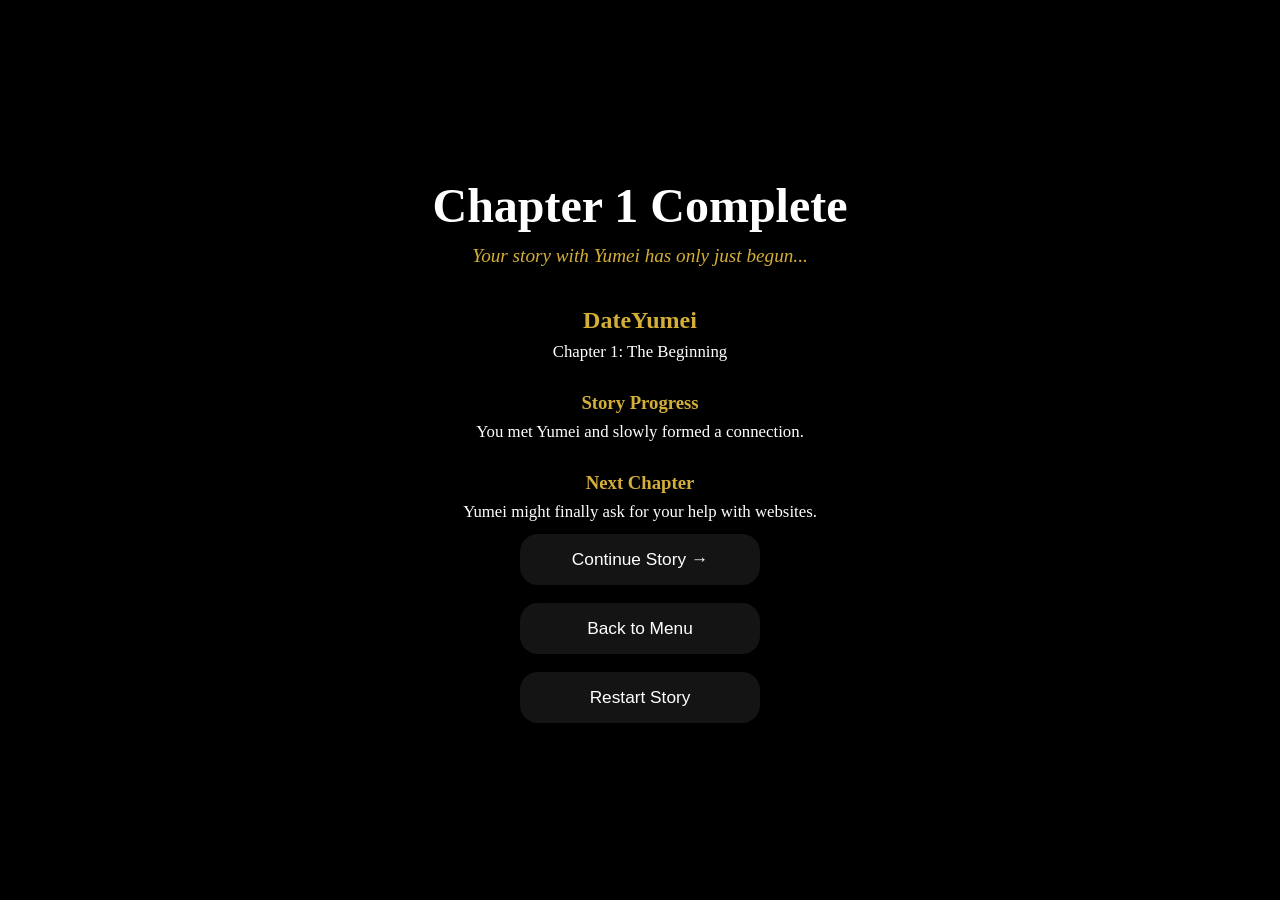
==== outro.html @ 6eab2cd8 "Initial DateYumei upload" ====
<!DOCTYPE html>
<html lang="en">

<head>

    <meta charset="UTF-8">

    <meta
        name="viewport"
        content="width=device-width, initial-scale=1.0"
    >

    <title>
        Chapter Complete | DateYumei
    </title>

    <link
        rel="stylesheet"
        href="style.css"
    >

</head>

<body>

    <!-- OUTRO SCREEN -->
    <main
        class="outro-screen"
        id="outro-screen"
    >

        <!-- Overlay -->
        <div class="overlay"></div>

        <!-- Content -->
        <section class="outro-content">

            <!-- Title -->
            <h1
                class="credits-title"
                id="chapter-title"
            >
                Chapter Complete
            </h1>

            <!-- Subtitle -->
            <p
                class="to-be-continued"
                id="chapter-subtitle"
            >
                Another memory with Yumei...
            </p>

            <!-- Summary -->
            <div class="credits-section">

                <h2>
                    DateYumei
                </h2>

                <p id="chapter-name">
                    Loading chapter...
                </p>

                <br>

                <h3>
                    Story Progress
                </h3>

                <p id="chapter-summary">
                    Loading summary...
                </p>

                <br>

                <h3>
                    Next Chapter
                </h3>

                <p id="chapter-next">
                    More memories await...
                </p>

            </div>

            <!-- Buttons -->
            <div class="menu-buttons">

                <button
                    class="menu-btn"
                    id="continue-btn"
                    onclick="continueStory()"
                >
                    Continue Story →
                </button>

                <button
                    class="menu-btn"
                    onclick="goHome()"
                >
                    Back to Menu
                </button>

                <button
                    class="menu-btn"
                    onclick="restartStory()"
                >
                    Restart Story
                </button>

            </div>

        </section>

    </main>

    <script>

        // ==========================
        // FADE IN
        // ==========================

        window.addEventListener(
            "load",
            () => {

                document.body
                .style.opacity =
                    "1";

                loadOutro();
            }
        );

        // ==========================
        // CHAPTER DATA
        // ==========================

        const chapterData = {

            chapter1: {

                title:
                    "Chapter 1 Complete",

                subtitle:
                    "Your story with Yumei has only just begun...",

                chapterName:
                    "Chapter 1: The Beginning",

                summary:
                    "You met Yumei and slowly formed a connection.",

                next:
                    "Yumei might finally ask for your help with websites.",

                background:
                    "assets/images/chapter1/outro.webp",

                nextChapter:
                    "chapter2"
            },

            chapter2: {

                title:
                    "Chapter 2 Complete",

                subtitle:
                    "A little closer than before...",

                chapterName:
                    "Chapter 2: Shared Interests",

                summary:
                    "You talked about dreams, websites and future goals.",

                next:
                    "Maybe deeper conversations await next time.",

                background:
                    "assets/images/chapter2/outro.webp",

                nextChapter:
                    "chapter3"
            },

            chapter3: {

                title:
                    "Chapter 3 Complete",

                subtitle:
                    "Another meaningful conversation ends...",

                chapterName:
                    "Chapter 3: Growing Conversations",

                summary:
                    "You and Yumei talked about confidence, dreams and slowly grew closer.",

                next:
                    "Chapter 4 is still under development.",

                background:
                    "assets/images/chapter3/outro.webp",

                nextChapter:
                    null
            }
        };

        // ==========================
        // LOAD OUTRO
        // ==========================

        function loadOutro() {

            const chapter =

                localStorage.getItem(
                    "completedChapter"
                )

                || "chapter1";

            const data =
                chapterData[
                    chapter
                ];

            if (!data) return;

            // Text
            document.getElementById(
                "chapter-title"
            ).textContent =
                data.title;

            document.getElementById(
                "chapter-subtitle"
            ).textContent =
                data.subtitle;

            document.getElementById(
                "chapter-name"
            ).textContent =
                data.chapterName;

            document.getElementById(
                "chapter-summary"
            ).textContent =
                data.summary;

            document.getElementById(
                "chapter-next"
            ).textContent =
                data.next;

            // Background
            document.getElementById(
                "outro-screen"
            ).style.background =
            `
            linear-gradient(
                rgba(0,0,0,.55),
                rgba(0,0,0,.88)
            ),
            url("${data.background}")
            center/cover no-repeat
            `;

            // ==========================
            // CONTINUE BUTTON LOCK
            // ==========================

            const continueBtn =
                document.getElementById(
                    "continue-btn"
                );

            if (
                !data.nextChapter
            ) {

                continueBtn.disabled =
                    true;

                continueBtn.textContent =
                    "Chapter 4 Coming Soon";

                continueBtn.style.opacity =
                    "0.6";

                continueBtn.style.cursor =
                    "not-allowed";
            }

            else {

                localStorage.setItem(
                    "nextChapter",
                    data.nextChapter
                );
            }
        }

        // ==========================
        // CONTINUE STORY
        // ==========================

        function continueStory() {

            const nextChapter =

                localStorage.getItem(
                    "nextChapter"
                );

            if (!nextChapter)
                return;

            localStorage.setItem(
                "currentChapter",
                nextChapter
            );

            localStorage.setItem(
                "currentScene",
                "0"
            );

            window.location.href =
                "story.html";
        }

        // ==========================
        // HOME
        // ==========================

        function goHome() {

            window.location.href =
                "index.html";
        }

        // ==========================
        // RESTART
        // ==========================

        function restartStory() {

            localStorage.setItem(
                "currentChapter",
                "chapter1"
            );

            localStorage.setItem(
                "currentScene",
                "0"
            );

            window.location.href =
                "story.html";
        }

    </script>

</body>
</html>
---- style.css ----
/* ==========================
   GLOBAL RESET
========================== */

*{
    margin:0;
    padding:0;
    box-sizing:border-box;
}

html,
body{
    width:100%;
    height:100%;
    overflow:hidden;

    font-family:Georgia, serif;

    background:black;
    color:white;
}

body{
    opacity:0;
    transition:opacity .8s ease-in-out;
}

/* ==========================
   COMMON OVERLAY
========================== */

.overlay,
.scene-overlay{
    position:absolute;
    inset:0;

    z-index:1;
}

/* Menu overlay */
.overlay{
    background:
    linear-gradient(
        rgba(0,0,0,.42),
        rgba(0,0,0,.72)
    );
}

/* Story overlay */
.scene-overlay{
    background:
    radial-gradient(
        circle,
        rgba(0,0,0,.08),
        rgba(0,0,0,.45)
    );
}

/* ==========================
   INDEX PAGE
========================== */

.menu-screen{
    position:relative;

    width:100vw;
    height:100vh;

    display:flex;
    justify-content:center;
    align-items:center;

    background:
    linear-gradient(
        rgba(0,0,0,.25),
        rgba(0,0,0,.65)
    ),
    url("assets/images/chapter1/scene4.webp");

    background-size:cover;
    background-position:center;
    background-repeat:no-repeat;
}

.menu-content{
    position:relative;
    z-index:2;

    text-align:center;

    padding:20px;
    width:90%;
    max-width:600px;
}

.game-title{
    font-size:4rem;
    letter-spacing:2px;

    margin-bottom:10px;

    text-shadow:
    0 0 25px rgba(255,255,255,.12);
}

.subtitle{
    color:#d4af37;

    font-size:1.3rem;
    font-style:italic;

    margin-bottom:40px;
}

/* Username Input */

.username-container{
    margin-bottom:28px;
}

#username-input{
    width:100%;
    max-width:340px;

    padding:16px 18px;

    border:none;
    border-radius:18px;

    outline:none;

    background:
    rgba(255,255,255,.1);

    backdrop-filter:blur(8px);

    color:white;

    font-size:1.05rem;
    text-align:center;
}

#username-input::placeholder{
    color:
    rgba(255,255,255,.7);
}

/* Buttons */

.menu-buttons{
    display:flex;
    flex-direction:column;

    gap:18px;
    align-items:center;
}

.menu-buttons button,
.menu-btn{
    width:240px;

    padding:15px 20px;

    border:none;
    border-radius:18px;

    background:
    rgba(255,255,255,.08);

    backdrop-filter:blur(8px);

    color:white;
    font-size:1.08rem;

    cursor:pointer;

    transition:.3s ease;
}

.menu-buttons button:hover,
.menu-btn:hover{
    transform:scale(1.04);

    background:
    rgba(212,175,55,.15);

    box-shadow:
    0 0 25px
    rgba(212,175,55,.22);
}

/* ==========================
   STORY PAGE
========================== */

#story-container{
    position:relative;

    width:100vw;
    height:100vh;

    overflow:hidden;

    display:flex;
    justify-content:center;
    align-items:center;

    background:black;
}

#scene-image{
    width:100%;
    height:100%;

    object-fit:contain;
    object-position:center;

    z-index:0;
}

/* Dialogue Box */

#dialogue-box{
    position:absolute;

    bottom:18px;
    left:50%;

    transform:
    translateX(-50%);

    width:92%;
    max-width:1100px;

    z-index:5;

    text-align:center;

    padding:18px 24px;

    border-radius:22px;

    background:
    linear-gradient(
        to top,
        rgba(0,0,0,.62),
        rgba(0,0,0,.22),
        transparent
    );

    backdrop-filter:blur(4px);
}

#speaker-name{
    color:#d4af37;

    font-size:1.5rem;

    margin-bottom:8px;

    text-shadow:
    0 0 15px rgba(0,0,0,.8);
}

#story-text{
    color:white;

    font-size:1.4rem;
    line-height:1.75;

    text-align:center;

    text-shadow:
    0 0 15px rgba(0,0,0,.95);
}

#continue-indicator{
    display:block;

    margin-top:10px;

    font-size:.92rem;

    opacity:.75;
}

/* ==========================
   OUTRO PAGE
========================== */

.outro-screen{
    position:relative;

    width:100vw;
    height:100vh;

    display:flex;
    justify-content:center;
    align-items:center;

    background:
    linear-gradient(
        rgba(0,0,0,.5),
        rgba(0,0,0,.85)
    ),
    url("assets/images/chapter1/scene4.webp");

    background-size:cover;
    background-position:center;
}

.outro-content{
    position:relative;
    z-index:2;

    text-align:center;

    max-width:700px;
    padding:20px;
}

.credits-title{
    font-size:3rem;
    margin-bottom:12px;
}

.to-be-continued{
    font-size:1.2rem;

    color:#d4af37;

    margin-bottom:40px;

    font-style:italic;
}

.credits-section h2,
.credits-section h3{
    color:#d4af37;

    margin-bottom:8px;
}

.credits-section p{
    margin-bottom:12px;

    font-size:1.05rem;
}

/* ==========================
   MOBILE RESPONSIVE
========================== */

@media(max-width:768px){

    .game-title{
        font-size:2.5rem;
    }

    .subtitle{
        font-size:1rem;
    }

    .menu-buttons button,
    .menu-btn{
        width:200px;
    }

    #story-container{
        display:flex;
        flex-direction:column;
    }

    #scene-image{
        width:100%;
        height:68vh;

        object-fit:contain;
        object-position:center top;
    }

    #dialogue-box{
        position:fixed;

        bottom:0;
        left:0;

        transform:none;

        width:100%;

        border-radius:
        22px
        22px
        0
        0;

        padding:
        18px
        18px
        calc(24px + env(safe-area-inset-bottom));

        background:
        linear-gradient(
            to top,
            rgba(0,0,0,.94),
            rgba(0,0,0,.78)
        );

        backdrop-filter:
        blur(8px);
    }

    #speaker-name{
        font-size:1.3rem;
    }

    #story-text{
        font-size:1.05rem;
        line-height:1.65;

        max-height:20vh;
        overflow-y:auto;
    }

    #continue-indicator{
        font-size:.8rem;
    }

    .credits-title{
        font-size:2rem;
    }
}

@media(max-width:480px){

    #scene-image{
        height:62vh;
    }

    .game-title{
        font-size:2rem;
    }

    #story-text{
        font-size:1rem;
    }

    #speaker-name{
        font-size:1.15rem;
    }
}

/* ==========================
   USER INPUT SYSTEM
========================== */

#user-input-box{

    display:none;

    justify-content:center;
    align-items:center;

    gap:12px;

    margin-top:20px;

    width:100%;

    z-index:100;
}

#dynamic-input{

    width:280px;

    padding:14px 18px;

    border:none;
    outline:none;

    border-radius:12px;

    font-size:18px;

    background:
    rgba(255,255,255,.12);

    color:white;

    backdrop-filter: blur(10px);

    border:
    1px solid
    rgba(255,255,255,.15);
}

#dynamic-input::placeholder{

    color:
    rgba(255,255,255,.65);
}

#submit-input{

    padding:
    14px 22px;

    border:none;

    border-radius:
    12px;

    cursor:pointer;

    font-size:16px;
    font-weight:600;

    background:#f0c04d;
    color:black;

    transition:.25s;
}

#submit-input:hover{

    transform:
    scale(1.05);
}
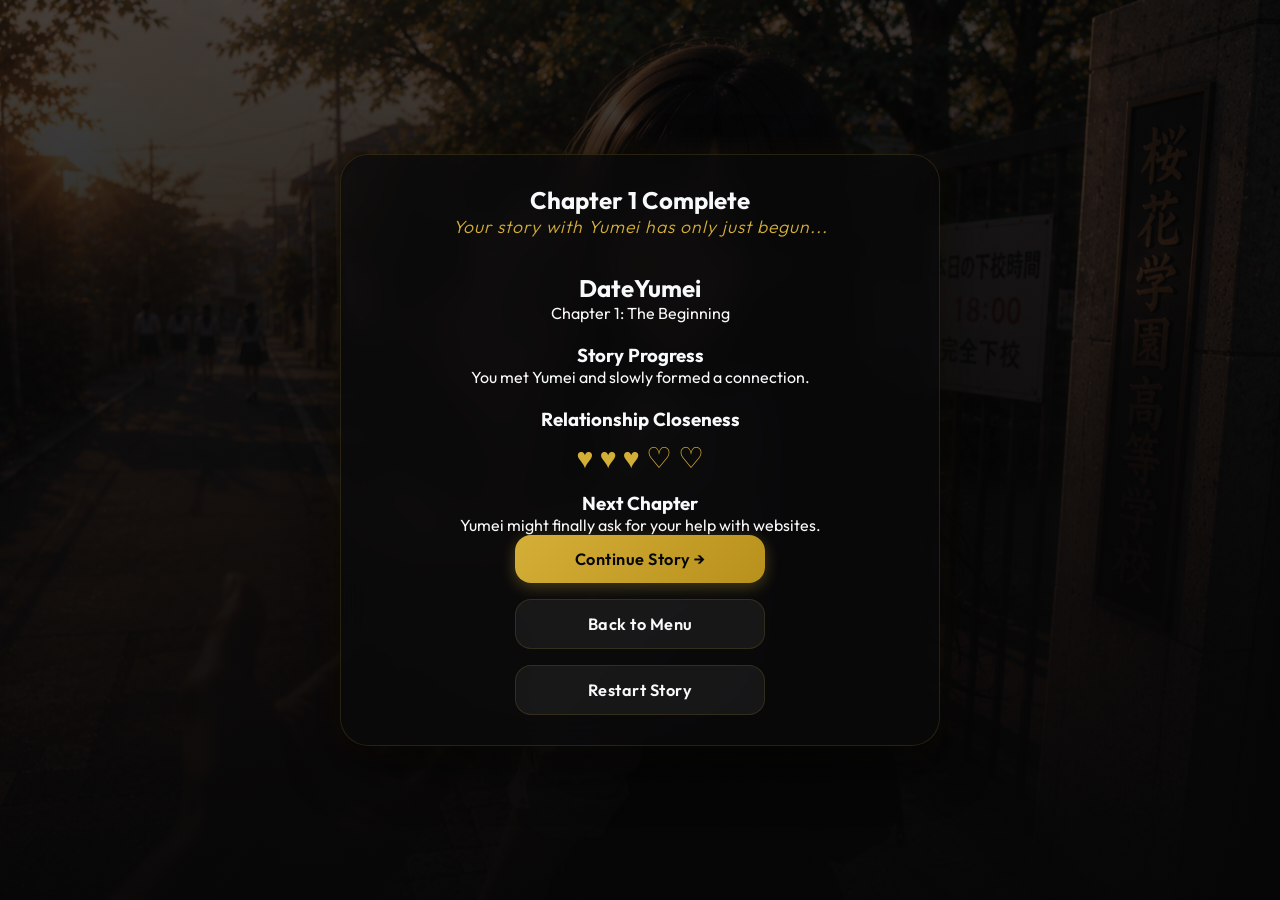
==== commit e72ccfdd: "Add files via upload" ====
--- a/outro.html
+++ b/outro.html
@@ -7,12 +7,19 @@
 
     <meta
         name="viewport"
-        content="width=device-width, initial-scale=1.0"
+        content="width=device-width, initial-scale=1.0, maximum-scale=1.0, user-scalable=no"
     >
 
     <title>
         Chapter Complete | DateYumei
     </title>
+
+    <link rel="manifest" href="manifest.json">
+
+    <!-- Fonts -->
+    <link rel="preconnect" href="https://fonts.googleapis.com">
+    <link rel="preconnect" href="https://fonts.gstatic.com" crossorigin>
+    <link href="https://fonts.googleapis.com/css2?family=Lora:ital,wght@0,400..700;1,400..700&family=Outfit:wght@300;400;600;700&display=swap" rel="stylesheet">
 
     <link
         rel="stylesheet"
@@ -75,6 +82,14 @@
                 <br>
 
                 <h3>
+                    Relationship Closeness
+                </h3>
+
+                <div id="outro-hearts" style="font-size: 1.8rem; color: #d4af37; margin: 8px 0 16px 0;">
+                    ♥ ♥ ♥
+                </div>
+
+                <h3>
                     Next Chapter
                 </h3>
 
@@ -88,7 +103,7 @@
             <div class="menu-buttons">
 
                 <button
-                    class="menu-btn"
+                    class="menu-btn btn-primary"
                     id="continue-btn"
                     onclick="continueStory()"
                 >
@@ -96,14 +111,14 @@
                 </button>
 
                 <button
-                    class="menu-btn"
+                    class="menu-btn btn-secondary"
                     onclick="goHome()"
                 >
                     Back to Menu
                 </button>
 
                 <button
-                    class="menu-btn"
+                    class="menu-btn btn-secondary"
                     onclick="restartStory()"
                 >
                     Restart Story
@@ -134,7 +149,7 @@
         );
 
         // ==========================
-        // CHAPTER DATA
+        // CHAPTER DATA (Fixing missing outro.webp background bugs by using existing scenes)
         // ==========================
 
         const chapterData = {
@@ -157,7 +172,7 @@
                     "Yumei might finally ask for your help with websites.",
 
                 background:
-                    "assets/images/chapter1/outro.webp",
+                    "assets/images/chapter1/scene4.webp",
 
                 nextChapter:
                     "chapter2"
@@ -181,7 +196,7 @@
                     "Maybe deeper conversations await next time.",
 
                 background:
-                    "assets/images/chapter2/outro.webp",
+                    "assets/images/chapter2/scene11.webp",
 
                 nextChapter:
                     "chapter3"
@@ -205,7 +220,7 @@
                     "Chapter 4 is still under development.",
 
                 background:
-                    "assets/images/chapter3/outro.webp",
+                    "assets/images/chapter3/scene15.webp",
 
                 nextChapter:
                     null
@@ -218,51 +233,33 @@
 
         function loadOutro() {
 
-            const chapter =
-
-                localStorage.getItem(
-                    "completedChapter"
-                )
-
-                || "chapter1";
-
-            const data =
-                chapterData[
-                    chapter
-                ];
+            const chapter = localStorage.getItem("yumei_game_completedChapter") || "chapter1";
+
+            const data = chapterData[chapter];
 
             if (!data) return;
 
             // Text
-            document.getElementById(
-                "chapter-title"
-            ).textContent =
-                data.title;
-
-            document.getElementById(
-                "chapter-subtitle"
-            ).textContent =
-                data.subtitle;
-
-            document.getElementById(
-                "chapter-name"
-            ).textContent =
-                data.chapterName;
-
-            document.getElementById(
-                "chapter-summary"
-            ).textContent =
-                data.summary;
-
-            document.getElementById(
-                "chapter-next"
-            ).textContent =
-                data.next;
+            document.getElementById("chapter-title").textContent = data.title;
+            document.getElementById("chapter-subtitle").textContent = data.subtitle;
+            document.getElementById("chapter-name").textContent = data.chapterName;
+            document.getElementById("chapter-summary").textContent = data.summary;
+            document.getElementById("chapter-next").textContent = data.next;
+
+            // Render Hearts
+            const scoreVal = parseInt(localStorage.getItem("yumei_game_relationship_score")) || 3;
+            let heartStr = "";
+            for (let i = 0; i < 5; i++) {
+                if (i < scoreVal) {
+                    heartStr += "♥ ";
+                } else {
+                    heartStr += "♡ ";
+                }
+            }
+            document.getElementById("outro-hearts").textContent = heartStr.trim();
 
             // Background
-            document.getElementById(
-                "outro-screen"
-            ).style.background =
+            document.getElementById("outro-screen").style.background =
             `
             linear-gradient(
                 rgba(0,0,0,.55),
@@ -272,38 +269,41 @@
             center/cover no-repeat
             `;
 
+            // Lock gallery unlock verification
+            // Unlock sunset walk and confession if relationship score is high enough at Chapter 3 Complete
+            if (chapter === "chapter1") {
+                localStorage.setItem("yumei_game_unlocked_bg_classroom", "true");
+                localStorage.setItem("yumei_game_unlocked_bg_hallway", "true");
+                localStorage.setItem("yumei_game_unlocked_bg_gate", "true");
+                localStorage.setItem("yumei_game_unlocked_cg_first_meeting", "true");
+                localStorage.setItem("yumei_game_unlocked_music_track1", "true");
+            } else if (chapter === "chapter2") {
+                localStorage.setItem("yumei_game_unlocked_bg_library", "true");
+                localStorage.setItem("yumei_game_unlocked_music_track2", "true");
+                if (scoreVal >= 4) {
+                    localStorage.setItem("yumei_game_unlocked_cg_confession", "true");
+                }
+            } else if (chapter === "chapter3") {
+                localStorage.setItem("yumei_game_unlocked_cg_sunset_walk", "true");
+            }
+
             // ==========================
             // CONTINUE BUTTON LOCK
             // ==========================
 
-            const continueBtn =
-                document.getElementById(
-                    "continue-btn"
-                );
-
-            if (
-                !data.nextChapter
-            ) {
-
-                continueBtn.disabled =
-                    true;
-
-                continueBtn.textContent =
-                    "Chapter 4 Coming Soon";
-
-                continueBtn.style.opacity =
-                    "0.6";
-
-                continueBtn.style.cursor =
-                    "not-allowed";
+            const continueBtn = document.getElementById("continue-btn");
+
+            if (!data.nextChapter) {
+
+                continueBtn.disabled = true;
+                continueBtn.textContent = "Chapter 4 Coming Soon";
+                continueBtn.style.opacity = "0.6";
+                continueBtn.style.cursor = "not-allowed";
             }
 
             else {
 
-                localStorage.setItem(
-                    "nextChapter",
-                    data.nextChapter
-                );
+                localStorage.setItem("yumei_game_nextChapter", data.nextChapter);
             }
         }
 
@@ -313,27 +313,14 @@
 
         function continueStory() {
 
-            const nextChapter =
-
-                localStorage.getItem(
-                    "nextChapter"
-                );
-
-            if (!nextChapter)
-                return;
-
-            localStorage.setItem(
-                "currentChapter",
-                nextChapter
-            );
-
-            localStorage.setItem(
-                "currentScene",
-                "0"
-            );
-
-            window.location.href =
-                "story.html";
+            const nextChapter = localStorage.getItem("yumei_game_nextChapter");
+
+            if (!nextChapter) return;
+
+            localStorage.setItem("yumei_game_currentChapter", nextChapter);
+            localStorage.setItem("yumei_game_currentScene", "0");
+
+            window.location.href = "story.html";
         }
 
         // ==========================
@@ -341,9 +328,7 @@
         // ==========================
 
         function goHome() {
-
-            window.location.href =
-                "index.html";
+            window.location.href = "index.html";
         }
 
         // ==========================
@@ -351,19 +336,12 @@
         // ==========================
 
         function restartStory() {
-
-            localStorage.setItem(
-                "currentChapter",
-                "chapter1"
-            );
-
-            localStorage.setItem(
-                "currentScene",
-                "0"
-            );
-
-            window.location.href =
-                "story.html";
+            // Only clean session data, keep unlocked variables
+            localStorage.setItem("yumei_game_currentChapter", "chapter1");
+            localStorage.setItem("yumei_game_currentScene", "0");
+            localStorage.setItem("yumei_game_relationship_score", "3");
+
+            window.location.href = "story.html";
         }
 
     </script>
--- a/style.css
+++ b/style.css
@@ -1,530 +1,904 @@
-/* ==========================
-   GLOBAL RESET
-========================== */
-
-*{
-    margin:0;
-    padding:0;
-    box-sizing:border-box;
+/* ==========================================================================
+   PREMIUM DESIGN SYSTEM & GLOBAL RESETS
+   ========================================================================== */
+
+:root {
+    /* Color Palette */
+    --color-bg-dark: #070708;
+    --color-bg-card: #121214;
+    --color-bg-glass: rgba(10, 10, 12, 0.72);
+    --color-bg-glass-active: rgba(229, 193, 88, 0.12);
+    
+    --color-gold: #d4af37;
+    --color-gold-light: #e5c158;
+    --color-gold-glow: rgba(212, 175, 55, 0.35);
+    --color-text-primary: #f8f9fa;
+    --color-text-secondary: #c5c6c7;
+    --color-border-glass: rgba(212, 175, 55, 0.15);
+    
+    /* Typography */
+    --font-ui: 'Outfit', sans-serif;
+    --font-dialogue: 'Lora', Georgia, serif;
+}
+
+* {
+    margin: 0;
+    padding: 0;
+    box-sizing: border-box;
+    -webkit-tap-highlight-color: transparent;
 }
 
 html,
-body{
-    width:100%;
-    height:100%;
-    overflow:hidden;
-
-    font-family:Georgia, serif;
-
-    background:black;
-    color:white;
-}
-
-body{
-    opacity:0;
-    transition:opacity .8s ease-in-out;
-}
-
-/* ==========================
-   COMMON OVERLAY
-========================== */
+body {
+    width: 100%;
+    height: 100%;
+    overflow: hidden;
+    background-color: var(--color-bg-dark);
+    color: var(--color-text-primary);
+    font-family: var(--font-ui);
+    user-select: none;
+}
+
+body {
+    opacity: 0;
+    transition: opacity 0.8s cubic-bezier(0.25, 1, 0.5, 1);
+}
+
+/* ==========================================================================
+   COMMON OVERLAYS & TRANSITIONS
+   ========================================================================== */
 
 .overlay,
-.scene-overlay{
-    position:absolute;
-    inset:0;
-
-    z-index:1;
+.scene-overlay {
+    position: absolute;
+    inset: 0;
+    pointer-events: none;
 }
 
 /* Menu overlay */
-.overlay{
-    background:
-    linear-gradient(
-        rgba(0,0,0,.42),
-        rgba(0,0,0,.72)
+.overlay {
+    background: linear-gradient(
+        180deg,
+        rgba(7, 7, 8, 0.4) 0%,
+        rgba(7, 7, 8, 0.8) 100%
     );
+    z-index: 1;
 }
 
 /* Story overlay */
-.scene-overlay{
-    background:
-    radial-gradient(
+.scene-overlay {
+    background: radial-gradient(
         circle,
-        rgba(0,0,0,.08),
-        rgba(0,0,0,.45)
+        rgba(0, 0, 0, 0.05) 0%,
+        rgba(7, 7, 8, 0.55) 100%
     );
-}
-
-/* ==========================
-   INDEX PAGE
-========================== */
-
-.menu-screen{
-    position:relative;
-
-    width:100vw;
-    height:100vh;
-
-    display:flex;
-    justify-content:center;
-    align-items:center;
-
-    background:
-    linear-gradient(
-        rgba(0,0,0,.25),
-        rgba(0,0,0,.65)
-    ),
-    url("assets/images/chapter1/scene4.webp");
-
-    background-size:cover;
-    background-position:center;
-    background-repeat:no-repeat;
-}
-
-.menu-content{
-    position:relative;
-    z-index:2;
-
-    text-align:center;
-
-    padding:20px;
-    width:90%;
-    max-width:600px;
-}
-
-.game-title{
-    font-size:4rem;
-    letter-spacing:2px;
-
-    margin-bottom:10px;
-
-    text-shadow:
-    0 0 25px rgba(255,255,255,.12);
-}
-
-.subtitle{
-    color:#d4af37;
-
-    font-size:1.3rem;
-    font-style:italic;
-
-    margin-bottom:40px;
-}
-
-/* Username Input */
-
-.username-container{
-    margin-bottom:28px;
-}
-
-#username-input{
-    width:100%;
-    max-width:340px;
-
-    padding:16px 18px;
-
-    border:none;
-    border-radius:18px;
-
-    outline:none;
-
-    background:
-    rgba(255,255,255,.1);
-
-    backdrop-filter:blur(8px);
-
-    color:white;
-
-    font-size:1.05rem;
-    text-align:center;
-}
-
-#username-input::placeholder{
-    color:
-    rgba(255,255,255,.7);
-}
-
-/* Buttons */
-
-.menu-buttons{
-    display:flex;
-    flex-direction:column;
-
-    gap:18px;
-    align-items:center;
-}
-
-.menu-buttons button,
-.menu-btn{
-    width:240px;
-
-    padding:15px 20px;
-
-    border:none;
-    border-radius:18px;
-
-    background:
-    rgba(255,255,255,.08);
-
-    backdrop-filter:blur(8px);
-
-    color:white;
-    font-size:1.08rem;
-
-    cursor:pointer;
-
-    transition:.3s ease;
-}
-
-.menu-buttons button:hover,
-.menu-btn:hover{
-    transform:scale(1.04);
-
-    background:
-    rgba(212,175,55,.15);
-
-    box-shadow:
-    0 0 25px
-    rgba(212,175,55,.22);
-}
-
-/* ==========================
-   STORY PAGE
-========================== */
-
-#story-container{
-    position:relative;
-
-    width:100vw;
-    height:100vh;
-
-    overflow:hidden;
-
-    display:flex;
-    justify-content:center;
-    align-items:center;
-
-    background:black;
-}
-
-#scene-image{
-    width:100%;
-    height:100%;
-
-    object-fit:contain;
-    object-position:center;
-
-    z-index:0;
-}
-
-/* Dialogue Box */
-
-#dialogue-box{
-    position:absolute;
-
-    bottom:18px;
-    left:50%;
-
-    transform:
-    translateX(-50%);
-
-    width:92%;
-    max-width:1100px;
-
-    z-index:5;
-
-    text-align:center;
-
-    padding:18px 24px;
-
-    border-radius:22px;
-
-    background:
-    linear-gradient(
-        to top,
-        rgba(0,0,0,.62),
-        rgba(0,0,0,.22),
-        transparent
-    );
-
-    backdrop-filter:blur(4px);
-}
-
-#speaker-name{
-    color:#d4af37;
-
-    font-size:1.5rem;
-
-    margin-bottom:8px;
-
-    text-shadow:
-    0 0 15px rgba(0,0,0,.8);
-}
-
-#story-text{
-    color:white;
-
-    font-size:1.4rem;
-    line-height:1.75;
-
-    text-align:center;
-
-    text-shadow:
-    0 0 15px rgba(0,0,0,.95);
-}
-
-#continue-indicator{
-    display:block;
-
-    margin-top:10px;
-
-    font-size:.92rem;
-
-    opacity:.75;
-}
-
-/* ==========================
-   OUTRO PAGE
-========================== */
-
-.outro-screen{
-    position:relative;
-
-    width:100vw;
-    height:100vh;
-
-    display:flex;
-    justify-content:center;
-    align-items:center;
-
-    background:
-    linear-gradient(
-        rgba(0,0,0,.5),
-        rgba(0,0,0,.85)
-    ),
-    url("assets/images/chapter1/scene4.webp");
-
-    background-size:cover;
-    background-position:center;
-}
-
-.outro-content{
-    position:relative;
-    z-index:2;
-
-    text-align:center;
-
-    max-width:700px;
-    padding:20px;
-}
-
-.credits-title{
-    font-size:3rem;
-    margin-bottom:12px;
-}
-
-.to-be-continued{
-    font-size:1.2rem;
-
-    color:#d4af37;
-
-    margin-bottom:40px;
-
-    font-style:italic;
-}
-
-.credits-section h2,
-.credits-section h3{
-    color:#d4af37;
-
-    margin-bottom:8px;
-}
-
-.credits-section p{
-    margin-bottom:12px;
-
-    font-size:1.05rem;
-}
-
-/* ==========================
-   MOBILE RESPONSIVE
-========================== */
-
-@media(max-width:768px){
-
-    .game-title{
-        font-size:2.5rem;
-    }
-
-    .subtitle{
-        font-size:1rem;
-    }
-
-    .menu-buttons button,
-    .menu-btn{
-        width:200px;
-    }
-
-    #story-container{
-        display:flex;
-        flex-direction:column;
-    }
-
-    #scene-image{
-        width:100%;
-        height:68vh;
-
-        object-fit:contain;
-        object-position:center top;
-    }
-
-    #dialogue-box{
-        position:fixed;
-
-        bottom:0;
-        left:0;
-
-        transform:none;
-
-        width:100%;
-
-        border-radius:
-        22px
-        22px
-        0
-        0;
-
-        padding:
-        18px
-        18px
-        calc(24px + env(safe-area-inset-bottom));
-
-        background:
-        linear-gradient(
-            to top,
-            rgba(0,0,0,.94),
-            rgba(0,0,0,.78)
-        );
-
-        backdrop-filter:
-        blur(8px);
-    }
-
-    #speaker-name{
-        font-size:1.3rem;
-    }
-
-    #story-text{
-        font-size:1.05rem;
-        line-height:1.65;
-
-        max-height:20vh;
-        overflow-y:auto;
-    }
-
-    #continue-indicator{
-        font-size:.8rem;
-    }
-
-    .credits-title{
-        font-size:2rem;
-    }
-}
-
-@media(max-width:480px){
-
-    #scene-image{
-        height:62vh;
-    }
-
-    .game-title{
-        font-size:2rem;
-    }
-
-    #story-text{
-        font-size:1rem;
-    }
-
-    #speaker-name{
-        font-size:1.15rem;
-    }
-}
-
-/* ==========================
-   USER INPUT SYSTEM
-========================== */
-
-#user-input-box{
-
-    display:none;
-
-    justify-content:center;
-    align-items:center;
-
-    gap:12px;
-
-    margin-top:20px;
-
-    width:100%;
-
-    z-index:100;
-}
-
-#dynamic-input{
-
-    width:280px;
-
-    padding:14px 18px;
-
-    border:none;
-    outline:none;
-
-    border-radius:12px;
-
-    font-size:18px;
-
-    background:
-    rgba(255,255,255,.12);
-
-    color:white;
-
-    backdrop-filter: blur(10px);
-
-    border:
-    1px solid
-    rgba(255,255,255,.15);
-}
-
-#dynamic-input::placeholder{
-
-    color:
-    rgba(255,255,255,.65);
-}
-
-#submit-input{
-
-    padding:
-    14px 22px;
-
-    border:none;
-
-    border-radius:
-    12px;
-
-    cursor:pointer;
-
-    font-size:16px;
-    font-weight:600;
-
-    background:#f0c04d;
-    color:black;
-
-    transition:.25s;
-}
-
-#submit-input:hover{
-
-    transform:
-    scale(1.05);
+    z-index: 1;
+}
+
+/* ==========================================================================
+   MAIN MENU & OUTRO SCREEN
+   ========================================================================== */
+
+.menu-screen,
+.outro-screen {
+    position: relative;
+    width: 100vw;
+    height: 100vh;
+    display: flex;
+    justify-content: center;
+    align-items: center;
+    background-size: cover;
+    background-position: center;
+    background-repeat: no-repeat;
+    background-image: linear-gradient(rgba(0,0,0,0.3), rgba(0,0,0,0.7)), url("assets/images/chapter1/scene4.webp");
+}
+
+.menu-content,
+.outro-content {
+    position: relative;
+    z-index: 2;
+    text-align: center;
+    padding: 30px;
+    width: 90%;
+    max-width: 600px;
+    background: var(--color-bg-glass);
+    backdrop-filter: blur(16px);
+    -webkit-backdrop-filter: blur(16px);
+    border: 1px solid var(--color-border-glass);
+    border-radius: 28px;
+    box-shadow: 0 20px 50px rgba(0, 0, 0, 0.6), 0 0 40px rgba(212, 175, 55, 0.06);
+    animation: contentEntrance 1s cubic-bezier(0.25, 1, 0.5, 1);
+}
+
+@keyframes contentEntrance {
+    from {
+        opacity: 0;
+        transform: translateY(20px);
+    }
+    to {
+        opacity: 1;
+        transform: translateY(0);
+    }
+}
+
+.game-title {
+    font-size: 3.5rem;
+    font-weight: 700;
+    letter-spacing: 4px;
+    margin-bottom: 8px;
+    color: var(--color-text-primary);
+    text-transform: uppercase;
+    background: linear-gradient(135deg, #ffffff 30%, var(--color-gold-light) 100%);
+    -webkit-background-clip: text;
+    -webkit-text-fill-color: transparent;
+    text-shadow: 0 5px 25px rgba(212, 175, 55, 0.1);
+}
+
+.subtitle,
+.to-be-continued {
+    color: var(--color-gold);
+    font-size: 1.1rem;
+    font-style: italic;
+    font-weight: 300;
+    margin-bottom: 35px;
+    letter-spacing: 1px;
+}
+
+/* Username input */
+.username-container {
+    margin-bottom: 25px;
+}
+
+#username-input {
+    width: 100%;
+    max-width: 320px;
+    padding: 14px 20px;
+    border: 1px solid var(--color-border-glass);
+    border-radius: 16px;
+    outline: none;
+    background: rgba(255, 255, 255, 0.05);
+    color: var(--color-text-primary);
+    font-size: 16px; /* Avoid mobile browser zoom */
+    text-align: center;
+    transition: all 0.3s ease;
+}
+
+#username-input:focus {
+    background: rgba(255, 255, 255, 0.08);
+    border-color: var(--color-gold);
+    box-shadow: 0 0 15px var(--color-gold-glow);
+}
+
+#username-input::placeholder {
+    color: rgba(255, 255, 255, 0.4);
+}
+
+/* Standard visual novel premium buttons */
+.menu-buttons {
+    display: flex;
+    flex-direction: column;
+    gap: 16px;
+    align-items: center;
+    width: 100%;
+}
+
+.btn-primary,
+.btn-secondary,
+.btn-install,
+.menu-btn {
+    width: 250px;
+    padding: 14px 24px;
+    border-radius: 16px;
+    font-size: 1.02rem;
+    font-weight: 600;
+    cursor: pointer;
+    transition: all 0.3s cubic-bezier(0.25, 1, 0.5, 1);
+    font-family: var(--font-ui);
+    text-align: center;
+    letter-spacing: 0.5px;
+}
+
+.btn-primary,
+.menu-btn.btn-primary {
+    background: linear-gradient(135deg, var(--color-gold) 0%, #b8901c 100%);
+    border: none;
+    color: #070708;
+    box-shadow: 0 4px 15px rgba(212, 175, 55, 0.3);
+}
+
+.btn-primary:hover,
+.menu-btn.btn-primary:hover {
+    transform: translateY(-2px);
+    box-shadow: 0 6px 20px rgba(212, 175, 55, 0.5);
+    filter: brightness(1.1);
+}
+
+.btn-secondary,
+.menu-btn.btn-secondary {
+    background: rgba(255, 255, 255, 0.06);
+    border: 1px solid var(--color-border-glass);
+    color: var(--color-text-primary);
+}
+
+.btn-secondary:hover,
+.menu-btn.btn-secondary:hover {
+    background: var(--color-bg-glass-active);
+    border-color: var(--color-gold);
+    transform: translateY(-2px);
+    box-shadow: 0 4px 15px rgba(212, 175, 55, 0.15);
+}
+
+.btn-install {
+    background: rgba(212, 175, 55, 0.1);
+    border: 1px dashed var(--color-gold);
+    color: var(--color-gold-light);
+}
+
+.btn-install:hover {
+    background: rgba(212, 175, 55, 0.2);
+    transform: translateY(-2px);
+}
+
+/* ==========================================================================
+   CINEMATIC STORY PAGE CONTAINER
+   ========================================================================== */
+
+#story-container {
+    position: relative;
+    width: 100vw;
+    height: 100vh;
+    overflow: hidden;
+    display: flex;
+    flex-direction: column;
+    background: #000;
+}
+
+#scene-image {
+    width: 100%;
+    height: 100%;
+    object-fit: contain;
+    object-position: center;
+    z-index: 0;
+    transition: opacity 0.3s ease;
+}
+
+/* ==========================================================================
+   TOP CONTROL BAR UI
+   ========================================================================== */
+
+#story-controls {
+    position: absolute;
+    top: 0;
+    left: 0;
+    width: 100%;
+    padding: 15px 30px;
+    display: flex;
+    justify-content: space-between;
+    align-items: center;
+    z-index: 10;
+    background: linear-gradient(to bottom, rgba(0,0,0,0.85) 0%, rgba(0,0,0,0) 100%);
+}
+
+#heart-meter {
+    display: flex;
+    align-items: center;
+    background: rgba(0,0,0,0.4);
+    padding: 6px 14px;
+    border-radius: 20px;
+    border: 1px solid rgba(255,255,255,0.06);
+    backdrop-filter: blur(8px);
+    -webkit-backdrop-filter: blur(8px);
+}
+
+#hearts-display {
+    color: var(--color-gold-light);
+    font-size: 1.15rem;
+    letter-spacing: 3px;
+    text-shadow: 0 0 10px rgba(229,193,88,0.5);
+    animation: pulseHearts 2s infinite alternate;
+}
+
+@keyframes pulseHearts {
+    from { filter: drop-shadow(0 0 2px rgba(229,193,88,0.3)); }
+    to { filter: drop-shadow(0 0 8px rgba(229,193,88,0.7)); }
+}
+
+.control-actions {
+    display: flex;
+    align-items: center;
+    gap: 10px;
+}
+
+.control-actions button {
+    background: rgba(0, 0, 0, 0.4);
+    border: 1px solid rgba(255, 255, 255, 0.08);
+    color: var(--color-text-secondary);
+    padding: 6px 12px;
+    border-radius: 12px;
+    font-size: 0.85rem;
+    font-weight: 500;
+    cursor: pointer;
+    backdrop-filter: blur(8px);
+    -webkit-backdrop-filter: blur(8px);
+    transition: all 0.25s ease;
+}
+
+.control-actions button:hover {
+    color: var(--color-gold-light);
+    border-color: var(--color-gold);
+    background: rgba(229, 193, 88, 0.1);
+}
+
+.control-actions button.active-control {
+    background: rgba(212, 175, 55, 0.25);
+    border-color: var(--color-gold);
+    color: var(--color-text-primary);
+    box-shadow: 0 0 8px var(--color-gold-glow);
+}
+
+.volume-slider-container {
+    display: flex;
+    align-items: center;
+    background: rgba(0, 0, 0, 0.4);
+    border: 1px solid rgba(255, 255, 255, 0.08);
+    padding: 4px 10px;
+    border-radius: 12px;
+    backdrop-filter: blur(8px);
+    -webkit-backdrop-filter: blur(8px);
+    height: 30px;
+}
+
+#volume-slider {
+    width: 60px;
+    cursor: pointer;
+    accent-color: var(--color-gold);
+}
+
+/* ==========================================================================
+   GLASSMORPHISM DIALOGUE BOX
+   ========================================================================== */
+
+#dialogue-box {
+    position: absolute;
+    bottom: 24px;
+    left: 50%;
+    transform: translateX(-50%);
+    width: 90%;
+    max-width: 1000px;
+    z-index: 5;
+    padding: 24px 35px;
+    border-radius: 24px;
+    background: var(--color-bg-glass);
+    backdrop-filter: blur(16px);
+    -webkit-backdrop-filter: blur(16px);
+    border: 1px solid var(--color-border-glass);
+    box-shadow: 0 15px 35px rgba(0, 0, 0, 0.5), 0 0 25px rgba(212, 175, 55, 0.04);
+}
+
+#speaker-name {
+    color: var(--color-gold);
+    font-family: var(--font-ui);
+    font-size: 1.35rem;
+    font-weight: 700;
+    margin-bottom: 10px;
+    text-shadow: 0 2px 4px rgba(0, 0, 0, 0.6);
+    letter-spacing: 1px;
+}
+
+#story-text {
+    color: var(--color-text-primary);
+    font-family: var(--font-dialogue);
+    font-size: 1.25rem;
+    line-height: 1.8;
+    text-align: left;
+    min-height: 60px;
+    text-shadow: 0 1px 3px rgba(0,0,0,0.5);
+}
+
+#continue-indicator {
+    display: block;
+    text-align: right;
+    margin-top: 15px;
+    font-size: 0.82rem;
+    color: var(--color-gold);
+    opacity: 0.7;
+    letter-spacing: 1px;
+    animation: blinkIndicator 1.5s infinite alternate;
+}
+
+@keyframes blinkIndicator {
+    from { opacity: 0.3; transform: translateX(0); }
+    to { opacity: 0.9; transform: translateX(3px); }
+}
+
+/* ==========================================================================
+   DYNAMIC CHOICE SELECTION UI
+   ========================================================================== */
+
+#choice-container {
+    display: flex;
+    flex-direction: column;
+    gap: 12px;
+    width: 100%;
+    margin-top: 20px;
+    animation: choiceEntrance 0.3s cubic-bezier(0.25, 1, 0.5, 1);
+}
+
+@keyframes choiceEntrance {
+    from { opacity: 0; transform: translateY(10px); }
+    to { opacity: 1; transform: translateY(0); }
+}
+
+.choice-btn {
+    width: 100%;
+    padding: 14px 20px;
+    background: rgba(255, 255, 255, 0.05);
+    border: 1px solid var(--color-border-glass);
+    border-radius: 12px;
+    color: var(--color-text-primary);
+    font-family: var(--font-ui);
+    font-size: 1.05rem;
+    font-weight: 500;
+    text-align: center;
+    cursor: pointer;
+    transition: all 0.25s ease;
+}
+
+.choice-btn:hover {
+    background: var(--color-bg-glass-active);
+    border-color: var(--color-gold);
+    transform: scale(1.01);
+    box-shadow: 0 4px 15px var(--color-gold-glow);
+}
+
+/* ==========================================================================
+   USER INPUT FORM
+   ========================================================================== */
+
+#user-input-box {
+    display: flex;
+    justify-content: center;
+    align-items: center;
+    gap: 12px;
+    margin-top: 20px;
+    width: 100%;
+}
+
+#dynamic-input {
+    flex: 1;
+    max-width: 400px;
+    padding: 14px 18px;
+    border: 1px solid var(--color-border-glass);
+    outline: none;
+    border-radius: 12px;
+    font-size: 16px; /* Ensure 16px minimum to prevent iOS zoom */
+    font-family: var(--font-ui);
+    background: rgba(255, 255, 255, 0.07);
+    color: var(--color-text-primary);
+    transition: all 0.3s ease;
+}
+
+#dynamic-input:focus {
+    border-color: var(--color-gold);
+    background: rgba(255,255,255,0.12);
+}
+
+#submit-input {
+    padding: 14px 24px;
+    border: none;
+    border-radius: 12px;
+    cursor: pointer;
+    font-family: var(--font-ui);
+    font-size: 0.95rem;
+    font-weight: 600;
+    background: var(--color-gold-light);
+    color: #000;
+    transition: all 0.25s ease;
+}
+
+#submit-input:hover {
+    transform: scale(1.05);
+    background: var(--color-gold-hover);
+}
+
+/* ==========================================================================
+   MODAL PANEL (GALLERY, BACKLOG & LOGS)
+   ========================================================================== */
+
+.modal-overlay {
+    position: fixed;
+    inset: 0;
+    background: rgba(0, 0, 0, 0.85);
+    backdrop-filter: blur(14px);
+    -webkit-backdrop-filter: blur(14px);
+    display: flex;
+    justify-content: center;
+    align-items: center;
+    z-index: 100;
+    animation: fadeInModal 0.4s cubic-bezier(0.25, 1, 0.5, 1);
+}
+
+@keyframes fadeInModal {
+    from { opacity: 0; }
+    to { opacity: 1; }
+}
+
+.gallery-content,
+.backlog-content {
+    position: relative;
+    width: 90%;
+    max-width: 900px;
+    height: 85vh;
+    background: var(--color-bg-card);
+    border: 1px solid var(--color-border-glass);
+    border-radius: 28px;
+    padding: 30px;
+    display: flex;
+    flex-direction: column;
+    box-shadow: 0 30px 60px rgba(0, 0, 0, 0.8);
+}
+
+.close-modal-btn {
+    position: absolute;
+    top: 20px;
+    right: 25px;
+    background: none;
+    border: none;
+    color: var(--color-text-secondary);
+    font-size: 1.5rem;
+    cursor: pointer;
+    transition: color 0.2s ease;
+}
+
+.close-modal-btn:hover {
+    color: var(--color-gold);
+}
+
+.gallery-title,
+.backlog-title {
+    font-size: 1.8rem;
+    font-weight: 700;
+    color: var(--color-text-primary);
+    margin-bottom: 25px;
+    text-align: left;
+    border-left: 4px solid var(--color-gold);
+    padding-left: 14px;
+}
+
+/* Backlog Dialogue List */
+#backlog-list {
+    flex: 1;
+    overflow-y: auto;
+    padding-right: 10px;
+    display: flex;
+    flex-direction: column;
+    gap: 20px;
+}
+
+#backlog-list::-webkit-scrollbar {
+    width: 6px;
+}
+
+#backlog-list::-webkit-scrollbar-thumb {
+    background: rgba(212, 175, 55, 0.2);
+    border-radius: 3px;
+}
+
+.backlog-entry {
+    font-size: 1.05rem;
+    line-height: 1.7;
+    border-bottom: 1px solid rgba(255,255,255,0.03);
+    padding-bottom: 14px;
+}
+
+.backlog-speaker {
+    display: inline-block;
+    width: 110px;
+    font-family: var(--font-ui);
+    font-weight: 700;
+}
+
+.backlog-speaker.yumei {
+    color: var(--color-gold-light);
+}
+
+.backlog-speaker.player {
+    color: #58a6ff;
+}
+
+.backlog-text {
+    font-family: var(--font-dialogue);
+    color: var(--color-text-secondary);
+}
+
+/* Gallery Tabs controls */
+.gallery-tabs {
+    display: flex;
+    gap: 10px;
+    margin-bottom: 24px;
+    border-bottom: 1px solid rgba(255,255,255,0.08);
+    padding-bottom: 12px;
+}
+
+.tab-btn {
+    background: none;
+    border: none;
+    color: var(--color-text-secondary);
+    padding: 8px 16px;
+    font-family: var(--font-ui);
+    font-size: 1.02rem;
+    font-weight: 600;
+    cursor: pointer;
+    position: relative;
+    transition: color 0.3s ease;
+}
+
+.tab-btn:hover {
+    color: var(--color-text-primary);
+}
+
+.tab-btn.active {
+    color: var(--color-gold);
+}
+
+.tab-btn.active::after {
+    content: "";
+    position: absolute;
+    bottom: -13px;
+    left: 0;
+    width: 100%;
+    height: 3px;
+    background: var(--color-gold);
+    border-radius: 2px;
+}
+
+.tab-content {
+    flex: 1;
+    overflow-y: auto;
+}
+
+.tab-content::-webkit-scrollbar {
+    width: 6px;
+}
+
+.tab-content::-webkit-scrollbar-thumb {
+    background: rgba(212, 175, 55, 0.2);
+    border-radius: 3px;
+}
+
+/* Gallery Grids */
+.gallery-grid {
+    display: grid;
+    grid-template-columns: repeat(auto-fill, minmax(220px, 1fr));
+    gap: 20px;
+    padding-bottom: 20px;
+}
+
+.gallery-card {
+    background: rgba(255, 255, 255, 0.02);
+    border: 1px solid rgba(255, 255, 255, 0.05);
+    border-radius: 18px;
+    overflow: hidden;
+    transition: all 0.3s ease;
+}
+
+.gallery-card.unlocked:hover {
+    transform: translateY(-4px);
+    border-color: var(--color-gold);
+    box-shadow: 0 8px 25px rgba(212,175,55,0.15);
+}
+
+.gallery-media-wrapper {
+    position: relative;
+    width: 100%;
+    aspect-ratio: 16/9;
+    background: #111;
+    overflow: hidden;
+}
+
+.gallery-media-wrapper img {
+    width: 100%;
+    height: 100%;
+    object-fit: cover;
+    transition: transform 0.5s ease;
+}
+
+.gallery-card.unlocked:hover .gallery-media-wrapper img {
+    transform: scale(1.05);
+}
+
+.gallery-card.locked .gallery-media-wrapper img {
+    filter: grayscale(1) blur(4px);
+    opacity: 0.3;
+}
+
+.gallery-info {
+    padding: 14px;
+}
+
+.gallery-item-name {
+    display: block;
+    font-size: 0.98rem;
+    font-weight: 600;
+    color: var(--color-text-primary);
+    margin-bottom: 4px;
+}
+
+.gallery-item-desc {
+    display: block;
+    font-size: 0.8rem;
+    color: var(--color-text-secondary);
+    line-height: 1.4;
+}
+
+/* Gallery Music player row */
+.music-list {
+    display: flex;
+    flex-direction: column;
+    gap: 12px;
+}
+
+.music-row {
+    display: flex;
+    justify-content: space-between;
+    align-items: center;
+    background: rgba(255,255,255,0.02);
+    border: 1px solid rgba(255,255,255,0.04);
+    padding: 16px 20px;
+    border-radius: 16px;
+    transition: all 0.25s ease;
+}
+
+.music-row.unlocked:hover {
+    background: rgba(229, 193, 88, 0.05);
+    border-color: var(--color-border-glass);
+}
+
+.music-details {
+    display: flex;
+    align-items: center;
+    gap: 15px;
+}
+
+.music-index {
+    color: var(--color-gold);
+    font-weight: 700;
+    font-size: 0.9rem;
+}
+
+.music-name {
+    font-weight: 500;
+    font-size: 1rem;
+}
+
+.music-row.locked {
+    opacity: 0.5;
+}
+
+.play-preview-btn {
+    background: var(--color-gold);
+    border: none;
+    color: #000;
+    padding: 8px 18px;
+    border-radius: 10px;
+    font-weight: 600;
+    font-size: 0.85rem;
+    cursor: pointer;
+    transition: all 0.25s ease;
+}
+
+.play-preview-btn:hover {
+    background: var(--color-gold-light);
+    transform: scale(1.05);
+}
+
+.music-lock {
+    font-size: 0.85rem;
+    color: var(--color-text-secondary);
+}
+
+/* ==========================================================================
+   MOBILE & RESPONSIVE DESIGN ADJUSTMENTS
+   ========================================================================== */
+
+@media (max-width: 1024px) {
+    #dialogue-box {
+        width: 94%;
+        padding: 20px 25px;
+    }
+}
+
+@media (max-width: 768px) {
+    .game-title {
+        font-size: 2.8rem;
+    }
+    
+    .subtitle {
+        font-size: 0.95rem;
+        margin-bottom: 25px;
+    }
+
+    #story-controls {
+        padding: 10px 15px;
+    }
+
+    .volume-slider-container {
+        display: none; /* Hide volume slider on mobile, use system volume */
+    }
+
+    #story-container {
+        flex-direction: column;
+    }
+
+    #scene-image {
+        height: 65vh;
+        width: 100%;
+        object-fit: cover;
+        object-position: center top;
+    }
+
+    #dialogue-box {
+        position: fixed;
+        bottom: 0;
+        left: 0;
+        transform: none;
+        width: 100%;
+        border-radius: 24px 24px 0 0;
+        border-bottom: none;
+        border-left: none;
+        border-right: none;
+        padding: 18px 20px calc(15px + env(safe-area-inset-bottom));
+        background: linear-gradient(to top, rgba(7, 7, 8, 1) 0%, rgba(7, 7, 8, 0.96) 80%, rgba(7, 7, 8, 0.9) 100%);
+    }
+
+    #speaker-name {
+        font-size: 1.15rem;
+        margin-bottom: 6px;
+    }
+
+    #story-text {
+        font-size: 1.05rem;
+        line-height: 1.6;
+        max-height: 140px;
+        overflow-y: auto;
+    }
+
+    .gallery-content,
+    .backlog-content {
+        width: 100%;
+        height: 100%;
+        border-radius: 0;
+        border: none;
+        padding: 20px;
+        padding-top: calc(20px + env(safe-area-inset-top));
+        padding-bottom: calc(20px + env(safe-area-inset-bottom));
+    }
+
+    .gallery-grid {
+        grid-template-columns: repeat(auto-fill, minmax(135px, 1fr));
+        gap: 14px;
+    }
+    
+    .gallery-item-name {
+        font-size: 0.85rem;
+    }
+
+    .gallery-item-desc {
+        display: none; /* Hide description in grid on small screens */
+    }
+}
+
+@media (max-width: 480px) {
+    .game-title {
+        font-size: 2.2rem;
+    }
+
+    #scene-image {
+        height: 58vh;
+    }
+
+    .control-actions button {
+        padding: 5px 8px;
+        font-size: 0.75rem;
+    }
 }
